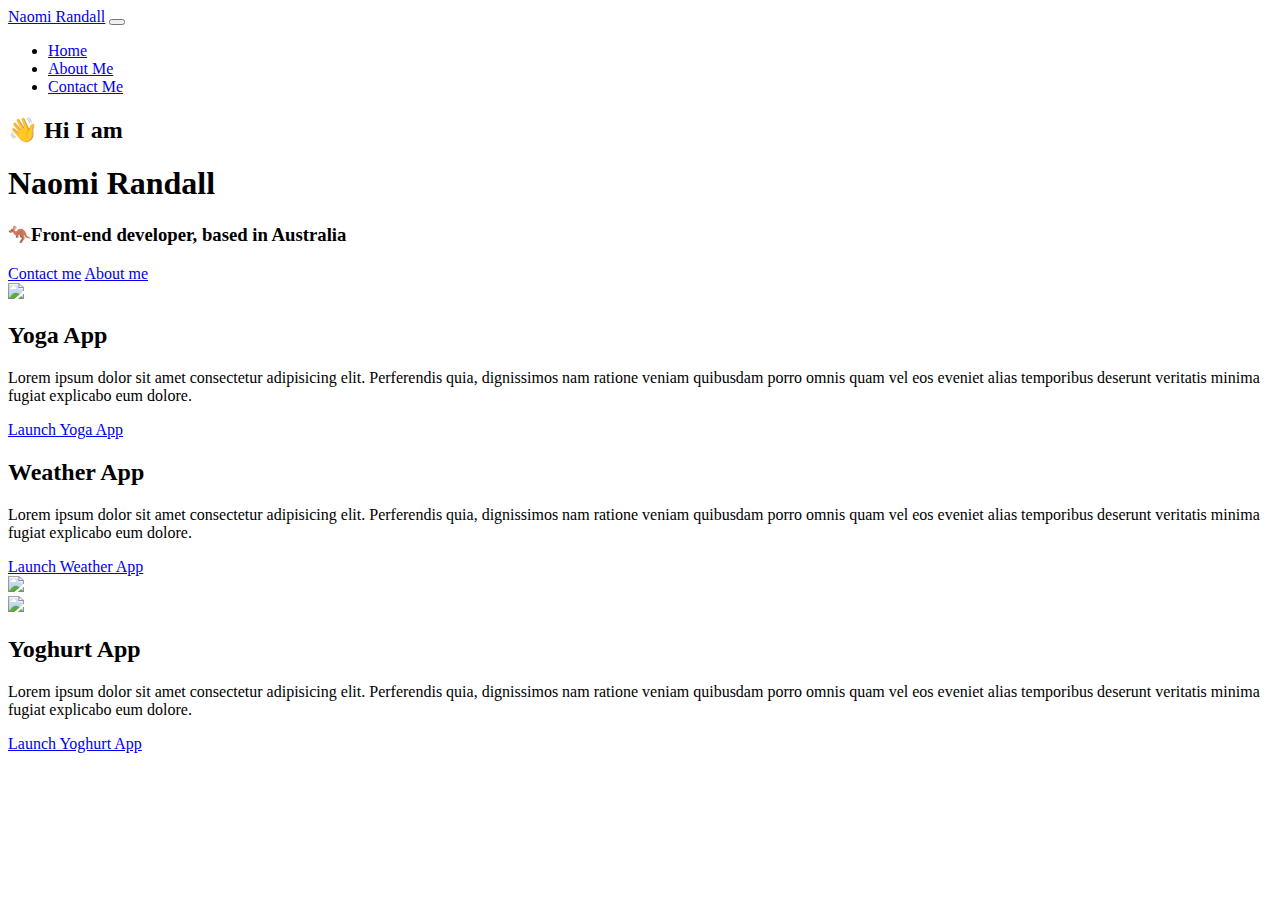
==== index.html @ c2c9d87b "Initial Set up" ====
<!DOCTYPE html>
<html lang="en">

<head>
    <meta charset="UTF-8" />
    <meta name="viewport" content="width=device-width, initial-scale=1.0" />
    <meta http-equiv="X-UA-Compatible" content="ie=edge" />
    <title>Front End Developer Naomi Randall</title>
    <meta name="description" content="Welcome to my portfolio" />
    <link href="https://cdn.jsdelivr.net/npm/bootstrap@5.0.1/dist/css/bootstrap.min.css" rel="stylesheet"
        integrity="sha384-+0n0xVW2eSR5OomGNYDnhzAbDsOXxcvSN1TPprVMTNDbiYZCxYbOOl7+AMvyTG2x" crossorigin="anonymous" />
    <script src="https://cdn.jsdelivr.net/npm/bootstrap@5.0.1/dist/js/bootstrap.bundle.min.js"
        integrity="sha384-gtEjrD/SeCtmISkJkNUaaKMoLD0//ElJ19smozuHV6z3Iehds+3Ulb9Bn9Plx0x4"
        crossorigin="anonymous"></script>
    <link rel="stylesheet" href="style.css" />
</head>

<body>
    <nav class="navbar navbar-expand-lg navbar-light bg-light fixed-top">
        <div class="container">
            <a class="navbar-brand" href="https://github.com/nmrndll" target="_blank">Naomi Randall</a>
            <button class="navbar-toggler" type="button" data-bs-toggle="collapse" data-bs-target="#navbarNav"
                aria-controls="navbarNav" aria-expanded="false" aria-label="Toggle navigation">
                <span class="navbar-toggler-icon"></span>
            </button>
            <div class="collapse navbar-collapse" id="navbarNav">
                <ul class="navbar-nav">
                    <li class="nav-item">
                        <a class="nav-link active" aria-current="page" href="index.html">Home</a>
                    </li>
                    <li class="nav-item">
                        <a class="nav-link" href="about.html">About Me</a>
                    </li>
                    <li class="nav-item">
                        <a class="nav-link" href="about.html#contact">Contact Me</a>
                    </li>
                </ul>
            </div>
        </div>
    </nav>
    <h2>👋 Hi I am</h2>
    <h1>Naomi Randall</h1>
    <h3>🦘Front-end developer, based in Australia</h3>
    <div class="navigation-links mb-5">
        <a href="about.html#contact" class="contact-link">Contact me</a>
        <a href="about.html" class="about-link">About me</a>
    </div>
    <div class="container">
        <div class="row">
            <div class="col-6">
                <img src="https://31ukq.csb.app/images/yoga.png" class="img-fluid rounded" />
            </div>
            <div class="col-6">
                <h2 class="mb-3">Yoga App</h2>
                <p>
                    Lorem ipsum dolor sit amet consectetur adipisicing elit. Perferendis
                    quia, dignissimos nam ratione veniam quibusdam porro omnis quam vel
                    eos eveniet alias temporibus deserunt veritatis minima fugiat
                    explicabo eum dolore.
                </p>
                <div class="mt-5">
                    <a href="#" class="primary-link">Launch Yoga App</a>
                </div>
            </div>
        </div>
        <div class="row mt-5">
            <div class="col-6">
                <h2 class="mb-3">Weather App</h2>
                <p>
                    Lorem ipsum dolor sit amet consectetur adipisicing elit. Perferendis
                    quia, dignissimos nam ratione veniam quibusdam porro omnis quam vel
                    eos eveniet alias temporibus deserunt veritatis minima fugiat
                    explicabo eum dolore.
                </p>
                <div class="mt-5">
                    <a href="#" class="primary-link">Launch Weather App</a>
                </div>
            </div>
            <div class="col-6">
                <img src="https://31ukq.csb.app/images/weather.png" class="img-fluid rounded" />
            </div>
        </div>
        <div class="row mt-5">
            <div class="col-6">
                <img src="https://31ukq.csb.app/images/yogurt.png" class="img-fluid rounded" />
            </div>
            <div class="col-6">
                <h2 class="mb-3">Yoghurt App</h2>
                <p>
                    Lorem ipsum dolor sit amet consectetur adipisicing elit. Perferendis
                    quia, dignissimos nam ratione veniam quibusdam porro omnis quam vel
                    eos eveniet alias temporibus deserunt veritatis minima fugiat
                    explicabo eum dolore.
                </p>
                <div class="mt-5">
                    <a href="#" class="primary-link">Launch Yoghurt App</a>
                </div>
            </div>
        </div>
    </div>
</body>

</html>
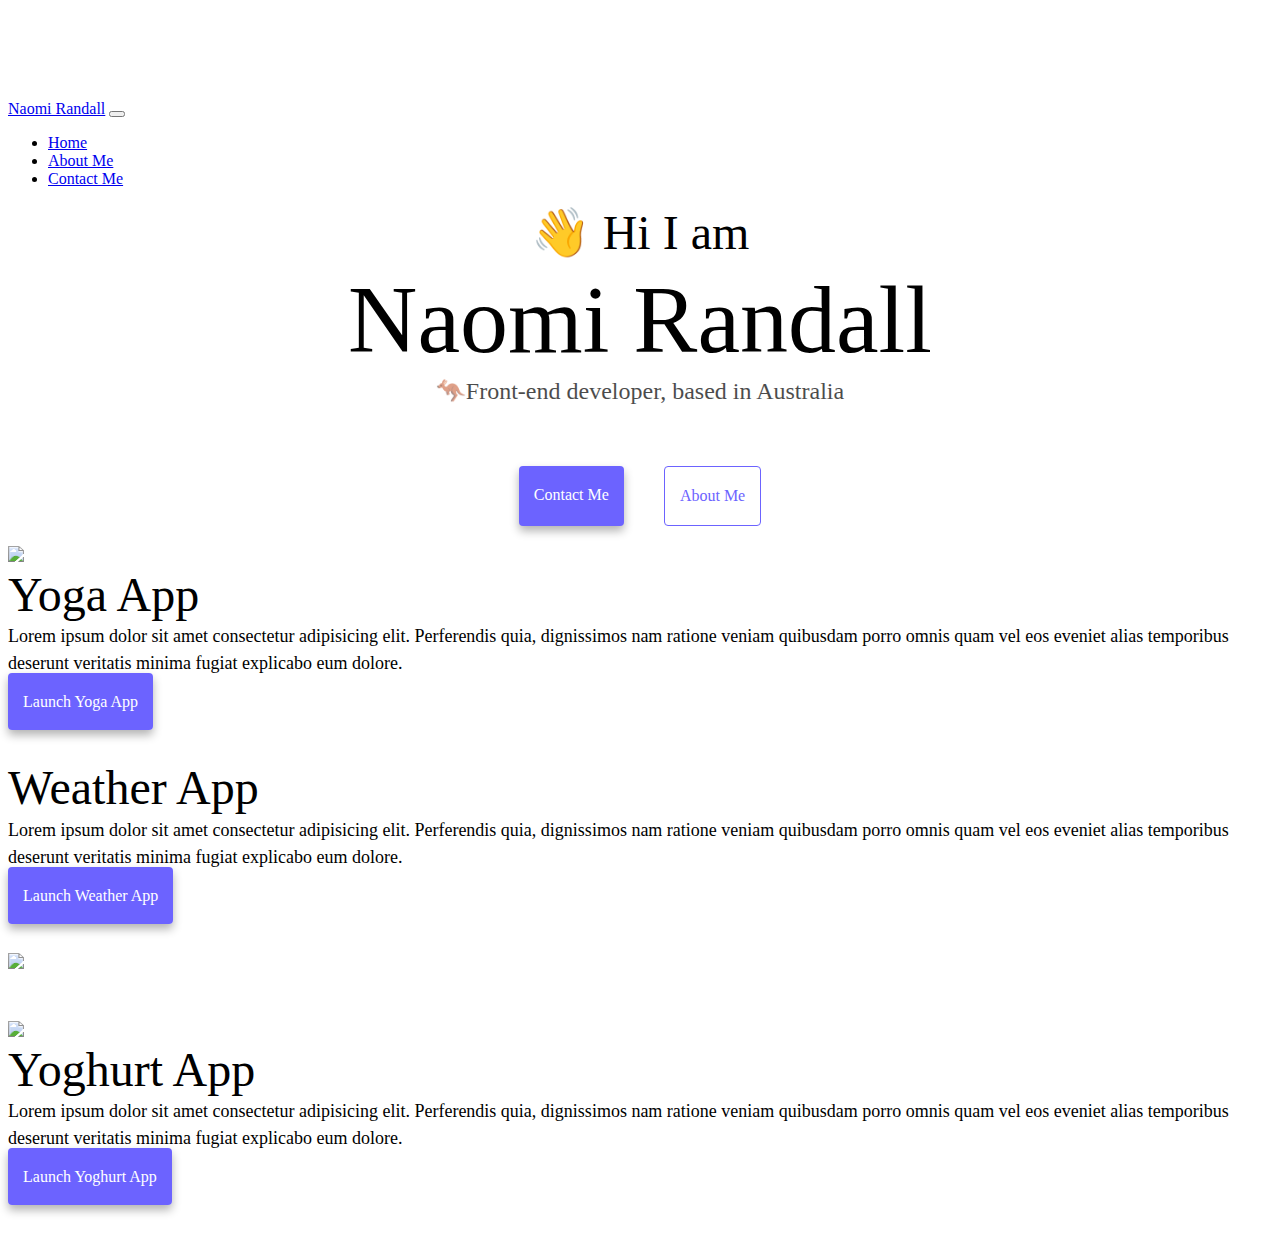
==== commit d51b5856: "Update to CSS folder" ====
--- a/index.html
+++ b/index.html
@@ -1,6 +1,5 @@
 <!DOCTYPE html>
 <html lang="en">
-
 <head>
     <meta charset="UTF-8" />
     <meta name="viewport" content="width=device-width, initial-scale=1.0" />
@@ -12,7 +11,7 @@
     <script src="https://cdn.jsdelivr.net/npm/bootstrap@5.0.1/dist/js/bootstrap.bundle.min.js"
         integrity="sha384-gtEjrD/SeCtmISkJkNUaaKMoLD0//ElJ19smozuHV6z3Iehds+3Ulb9Bn9Plx0x4"
         crossorigin="anonymous"></script>
-    <link rel="stylesheet" href="style.css" />
+    <link rel="stylesheet" href="/css/style.css" />
 </head>
 
 <body>
--- a/css/style.css
+++ b/css/style.css
@@ -0,0 +1,143 @@
+:root {
+  --primary-color: #6c63ff;
+  --secondary-color: #f5f2fe;
+  --box-shadow: 0 5px 10px rgba(0, 0, 0, 0.3);
+}
+
+body {
+  display: block;
+  margin-top: 100px;
+  font-family: var(--bs-font-sans-serif);
+}
+
+h1 {
+  display: block;
+  font-size: 96px;
+  margin-block-start: 0.67em;
+  margin-block-end: 0.67em;
+  margin-inline-start: 0px;
+  margin-inline-end: 0px;
+  font-weight: normal;
+  white-space: pre;
+}
+
+h2 {
+  display: block;
+  font-size: 48px;
+  margin-block-start: 0.83em;
+  margin-block-end: 0.83em;
+  margin-inline-start: 0px;
+  margin-inline-end: 0px;
+}
+
+h3 {
+  font-size: 24px;
+  opacity: 0.7;
+}
+
+h1,
+h2,
+h3 {
+  text-align: center;
+  margin: 0;
+  font-weight: 500;
+  line-height: 1.2;
+}
+
+p {
+  font-size: 18px;
+  line-height: 1.5;
+  display: block;
+  margin-block-start: 1em;
+  margin-block-end: 1em;
+  margin-inline-start: 0px;
+  margin-inline-end: 0px;
+  margin-top: 0;
+  margin-bottom: 1rem;
+}
+
+a:any-link {
+  cursor: auto;
+}
+
+.navigation-links a {
+  margin: 20px;
+  border-radius: 4px;
+  padding: 20px 15px;
+  text-decoration: none;
+  text-transform: capitalize;
+}
+
+.navigation-links {
+  display: flex;
+  margin-top: 40px;
+  justify-content: center;
+}
+
+.mt-5 {
+  margin-bottom: 3rem !important;
+}
+
+.mb-3 {
+  text-align: left;
+}
+
+.contact-link {
+  background: var(--primary-color);
+  box-shadow: var(--box-shadow);
+  color: white;
+}
+
+.about-link {
+  color: var(--primary-color);
+  border: 1px solid var(--primary-color);
+}
+
+.homepage-link {
+  color: var(--primary-color);
+  text-align: center;
+  display: block;
+}
+
+.about-paragraphs {
+  margin: 30px 0;
+}
+
+.about-paragraphs p {
+  margin: 10px;
+}
+
+.text-center {
+  text-align: center !important;
+}
+
+.email-link {
+  display: flex;
+  justify-content: center;
+  color: var(--primary-color);
+  font-size: 28px;
+  text-decoration: none;
+}
+
+.email-link:hover {
+  text-decoration: underline;
+}
+
+#contact {
+  display: block;
+  font-size: 28px;
+  margin-block-start: 0.83em;
+  margin-block-end: 0.83em;
+  margin-inline-start: 0px;
+  margin-inline-end: 0px;
+}
+
+.primary-link {
+  border-radius: 4px;
+  padding: 20px 15px;
+  text-decoration: none;
+  text-transform: capitalize;
+  background: var(--primary-color);
+  box-shadow: var(--box-shadow);
+  color: white;
+}
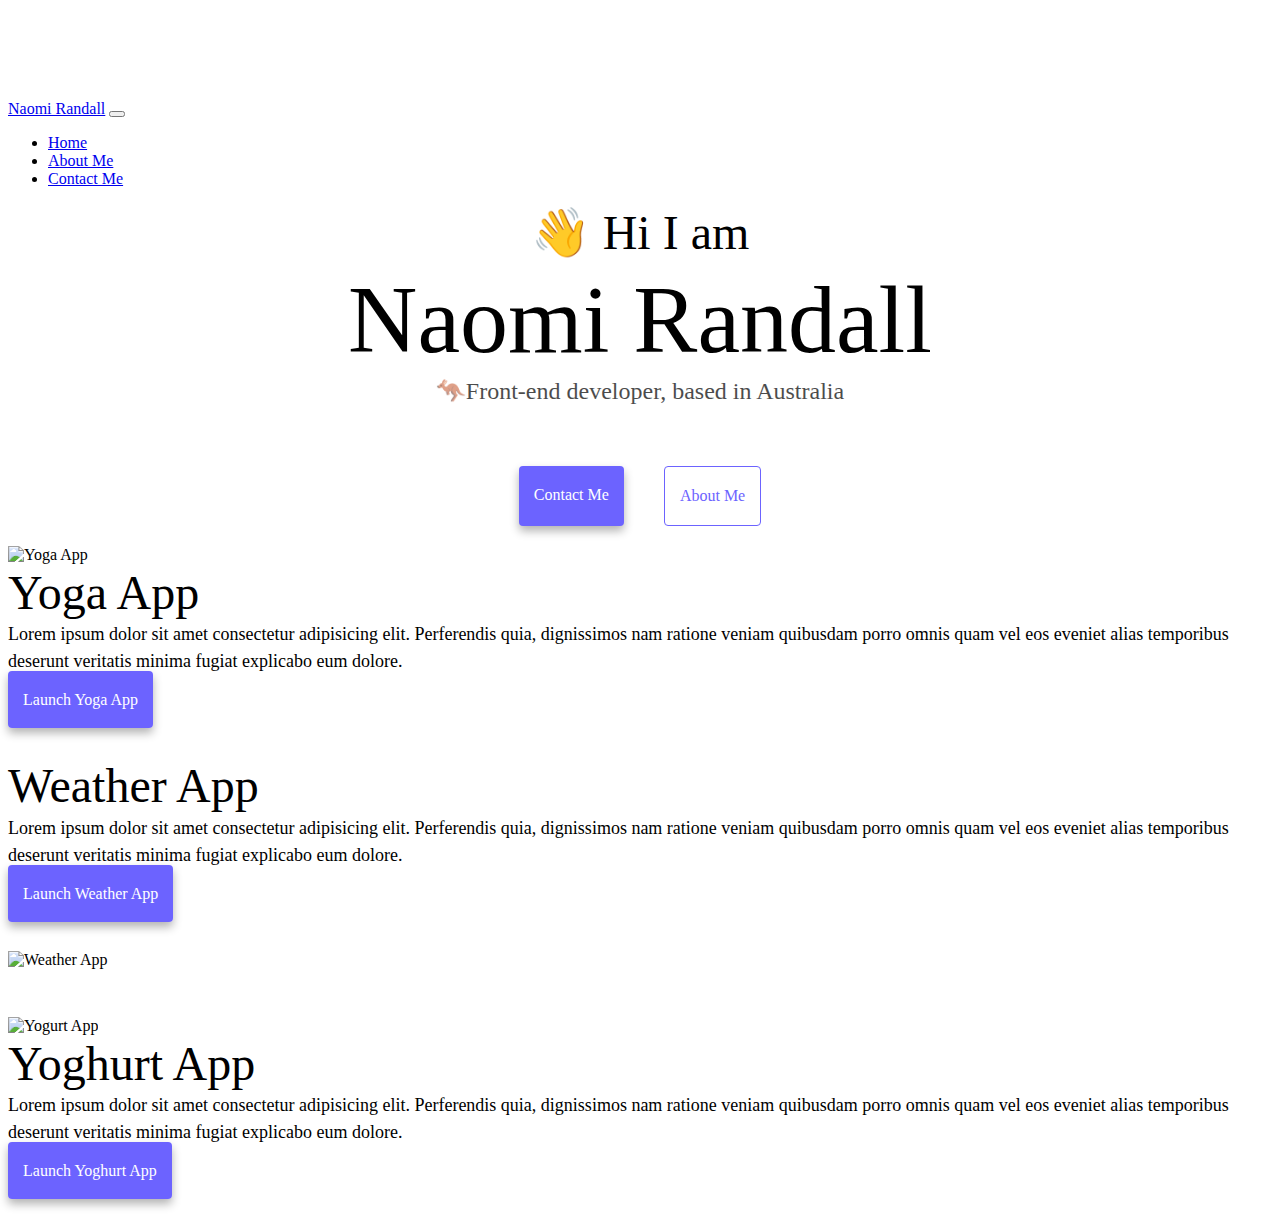
==== commit fca50c97: "SEO update" ====
--- a/index.html
+++ b/index.html
@@ -5,7 +5,7 @@
     <meta name="viewport" content="width=device-width, initial-scale=1.0" />
     <meta http-equiv="X-UA-Compatible" content="ie=edge" />
     <title>Front End Developer Naomi Randall</title>
-    <meta name="description" content="Welcome to my portfolio" />
+    <meta name="description" content="Find out more info on Naomi Randall and get in touch for developer queries" />
     <link href="https://cdn.jsdelivr.net/npm/bootstrap@5.0.1/dist/css/bootstrap.min.css" rel="stylesheet"
         integrity="sha384-+0n0xVW2eSR5OomGNYDnhzAbDsOXxcvSN1TPprVMTNDbiYZCxYbOOl7+AMvyTG2x" crossorigin="anonymous" />
     <script src="https://cdn.jsdelivr.net/npm/bootstrap@5.0.1/dist/js/bootstrap.bundle.min.js"
@@ -25,13 +25,13 @@
             <div class="collapse navbar-collapse" id="navbarNav">
                 <ul class="navbar-nav">
                     <li class="nav-item">
-                        <a class="nav-link active" aria-current="page" href="index.html">Home</a>
+                        <a class="nav-link active" aria-current="page" href="/index.html">Home</a>
                     </li>
                     <li class="nav-item">
-                        <a class="nav-link" href="about.html">About Me</a>
+                        <a class="nav-link" href="/about.html" title="About Naomi Randall">About Me</a>
                     </li>
                     <li class="nav-item">
-                        <a class="nav-link" href="about.html#contact">Contact Me</a>
+                        <a class="nav-link" href="/about.html#contact" title="Contact Naomi Randall">Contact Me</a>
                     </li>
                 </ul>
             </div>
@@ -41,13 +41,13 @@
     <h1>Naomi Randall</h1>
     <h3>🦘Front-end developer, based in Australia</h3>
     <div class="navigation-links mb-5">
-        <a href="about.html#contact" class="contact-link">Contact me</a>
-        <a href="about.html" class="about-link">About me</a>
+        <a href="/about.html#contact" class="contact-link" title="Contact Naomi Randall">Contact me</a>
+        <a href="/about.html" class="about-link" title="About Naomi Randall">About me</a>
     </div>
     <div class="container">
         <div class="row">
             <div class="col-6">
-                <img src="https://31ukq.csb.app/images/yoga.png" class="img-fluid rounded" />
+                <img src="https://31ukq.csb.app/images/yoga.png" alt="Yoga App" class="img-fluid rounded" />
             </div>
             <div class="col-6">
                 <h2 class="mb-3">Yoga App</h2>
@@ -58,7 +58,7 @@
                     explicabo eum dolore.
                 </p>
                 <div class="mt-5">
-                    <a href="#" class="primary-link">Launch Yoga App</a>
+                    <a href="#" class="primary-link" title="Yoga App">Launch Yoga App</a>
                 </div>
             </div>
         </div>
@@ -72,16 +72,16 @@
                     explicabo eum dolore.
                 </p>
                 <div class="mt-5">
-                    <a href="#" class="primary-link">Launch Weather App</a>
+                    <a href="#" class="primary-link" title="Weather App">Launch Weather App</a>
                 </div>
             </div>
             <div class="col-6">
-                <img src="https://31ukq.csb.app/images/weather.png" class="img-fluid rounded" />
+                <img src="https://31ukq.csb.app/images/weather.png" alt="Weather App" class="img-fluid rounded" />
             </div>
         </div>
         <div class="row mt-5">
             <div class="col-6">
-                <img src="https://31ukq.csb.app/images/yogurt.png" class="img-fluid rounded" />
+                <img src="https://31ukq.csb.app/images/yogurt.png" alt="Yogurt App" class="img-fluid rounded" />
             </div>
             <div class="col-6">
                 <h2 class="mb-3">Yoghurt App</h2>
@@ -92,7 +92,7 @@
                     explicabo eum dolore.
                 </p>
                 <div class="mt-5">
-                    <a href="#" class="primary-link">Launch Yoghurt App</a>
+                    <a href="#" class="primary-link" title="Yogurt App">Launch Yoghurt App</a>
                 </div>
             </div>
         </div>
